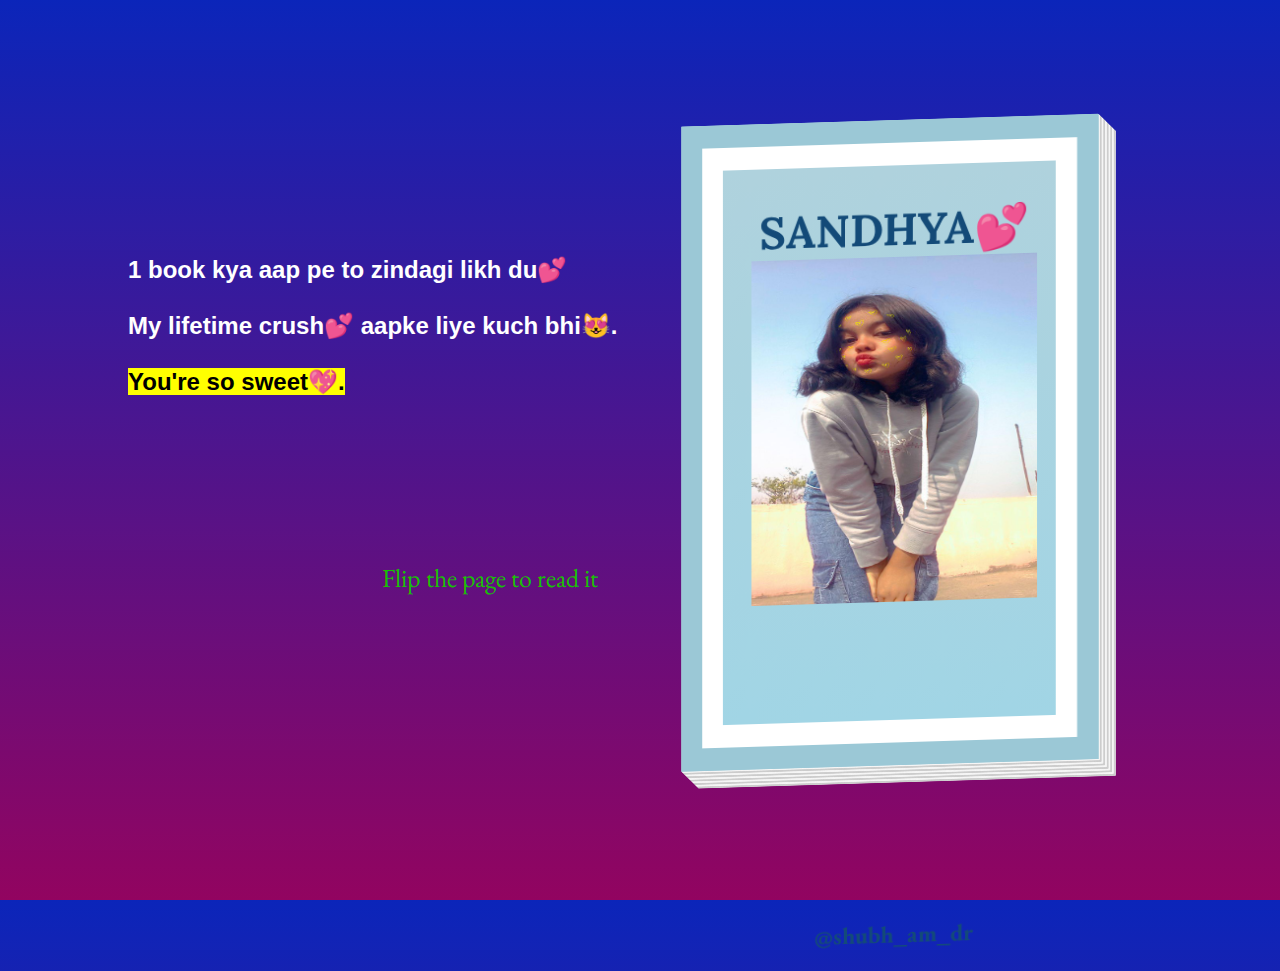
==== main.html @ 62d26a36 "Add files via upload" ====
<!DOCTYPE html>
<html lang="en">
  <head>
    <meta charset="UTF-8" />
    <meta name="viewport" content="width=device-width, initial-scale=1.0" />
    <title>book for you</title>
    <link rel="stylesheet" href="style.css" />
  </head>
  <body>
    <div class="motive">
      <h2>
        1 book kya aap pe to zindagi likh du💕
          <br />
          <br>
        My lifetime crush💕 aapke liye kuch bhi😻.
        <br />
        <br>
        <span> You're so sweet💖.</span>
      </h2>
    </div>
    <div class="instruction">Flip the page to read it</div>
    <div class="book">
      <div class="page cover-front" onclick="movePage(this, 1)">
        <h1>SANDHYA💕</h1>
        <img src="/IMG_20240411_213454_995.jpg" height="350" width="290" alt="">

        <div class="hat"><i class="fab fa-pied-piper-hat"></i></div>
        <br>
        <br><br>
        <br>
        <br>
        <h2>@shubh_am_dr</h2>
      </div>
      <div class="page cover-front" onclick="movePage(this, 2)"></div>
      <div class="page text-page" onclick="movePage(this, 3)">
        <p>Dear Sandhya💕, this is for you 🤞💖</p>
        <p>
          "Every moment spent with you feels like <br>
           a chapter from my favorite book 🥹,<br>
           and I can't help but want to write more stories together.🫀 <br> Would you do me the honor of allowing me 🫶<br>
            to be your co-author in this😚 <br>
             beautiful journey called life🥹💕?"
             <br>
             mai sach mai phir bhi tumhe chahunga🥹
             <br>or hamesha chahunga🫀

        </p>

        <iframe width="360" height="215" src="https://www.youtube.com/embed/_iktURk0X-A?si=vyRr5AfzC3cs005a" title="YouTube video player" frameborder="0" allow="accelerometer; autoplay; clipboard-write; encrypted-media; gyroscope; picture-in-picture" allowfullscreen></iframe>

        <br /><br />
        <p>Note: Play the video Before Read it .</p>

        <br /><br /><br />
        <p>Please trun the page..</p>
      </div>
      <div class="page text-page" onclick="movePage(this, 4)">
        <p>
          tera meri life mai aana or aake aise bass jana <br>
          you know what jb bhi aap mujhse ladte ho ya naraj hote ho <br>
          mai kaise rehta hu ye mujhe pta h 😭 bss express nhi krta mai 
          <br> i love you to the moon and sky 🤞💖
        </p>

        <p>
          meri life ka sbse best din pta hai konsa tha!!???? <br>
          mai btata hu 30 april 😭 pta hai kyuuuu??? kyuki uss din <br>
          meri or teri bht jyada baat hui hamne pehli baar itti der <br>
          baat ki 🤞 and i'm so blessed to have a partner like u 😭 <br>
          tu sandhya best hai and hannnnn i Love u <br>
          again <br>
          i love u 😭🤞💖
        </p>
        <p>
          Sandhya💖 aapko pta hai maine aapko starting mai jb aapne merse pucha tha ki <br>
          do you have any gf??? <br>
          i asked you why?? <br>
          you replied that i'm sure you have ex gf ,
          us time maine bata diya tha ki meri 4 ex rah chuki h lekin ye maine jhut bola tha,
          baad me meko bht kharab v fell hua tha ki inta jhut nhi bolna tha hm cool banne ke chakkar me aisa bole the , i'm sorry
          really sorry, i love u Sandhya bht jyada,mai ye baat kl bhi kehta tha aaj bhi keh raha hu or kl bhi kahunga ki -
          merse jyada pyaar na kisi ne kiya h na kiya hoga or na kr paayega😭🤞
        </p>

      </div>
      <div class="page text-page" onclick="movePage(this, 5)">
        <p>
          ab kuch shayari for you <br>
          tareef ab bta mai teri karu ya tujhe banane vale ki
          <br>
          tujhe dekh ke aajati hai mre hoto pe laali kya teri saari bhn or dost sb banegi meri saali??
          <br>
          Tujhse baat krke dil ko aata hai sukun Sandhya💕 mai tere saath tumhra pura dhanbad ghumna chahta hu😘
        </p>
        <p>
         mann krta hai ki bss tere se hi baat krta rahu pyaar krta rahu <br>
         chahe duniya mai kuch ho jaaye bss tera hi bann ke rehna chahta hu 😭🤞
         <br> tu mere shareer ka vo hissa bann chuki hai ab <br>
         jo na rahe to mai jee nahi skta <br>
         to rahegi na mere saath or rakhegi na mujhe jinda??
        </p>
        <p>
         ab bta tu tareef krne ko bolti hai mai to tere <br>
         mere pyaar pe picture bana du, <br>tu bss meri hoke to reh meri jaan ,<br>
         meri jindagi ki movie mai tujhe apni heroine hi bana du😘
        </p>
        <p>
          i love u bby love u love u love u 😘
          <br>
          logo ka gya hoga 2023 kharab mera to best tha <br>
          why <br>
          because god gifted me you😭🤞
        </p>
      </div>
      <div class="page text-page" onclick="movePage(this, 6)">
        <p>
         i looooooooooooovvvvvvvvvvveeeeeeeeeeeee youuu so much Sandhya sandhya
         <br>
         you are the most precious gift in my life <br>
         so i can't take any risk to loose you😭🤞
         <br>
        </p>
        <p>
          if anyone say choose b/w money and you i'll choose money 🤣 <br>
          majjak tha 🤣 , i'll choose you <br>
          you're my perfect partner and most important person in my life🥺 is you 
          Sandhu

        </p>
        <p>
          pta hai Sandhya💖 mai aisa ladka nhi tha, <br>
          tujhe bhi pta hai mujhe pharak nhi padta kon aata hai or kon jata hai, <br>
          meri jindagi se mgr pta nhi kyu Tujhse pharak padne laga or bht jyada padne laga.
          mai jyada to nhi jaanta mgr itta jaanta hu ki nhi reh skta mai tere bina ab,
          tune uss din keh diya ki meri shaadi kahi or hogyi to kya mai tujhe bhul jaaunga ????
          pta hai mai ab tere bina kisi or ka ho hi nhi skta or rojj yahi sochta hu ki meri muskan ne aisa 
          soch bhi kaise liya😭
        </p>
      </div>
      <div class="page text-page">
        <p>
          bss Sandhya💕 yahi bolunga ki bht pyaar krta tha,hu or rahunga aapse <br>
          apni aakhri saas takk. Sandhya💕 i love u bht saara bss aap meri ladai dekhte ho kbhi mera pyaar dekha hai, 
          kitta krta hu 🥺 , once again i love you Sandhya💖
        </p>
        <p>......This is Not limited here</p>
        <p>You are My Everything Sandhya💖.</p>

        <h2>Sandhya ji please accept my request🥹</h2>
        <h2>and reply on this post</h2>
        <br />
        <img src="https://media.tenor.com/zGm5acSjHCIAAAAM/cat-begging.gif" />
        <button id="botao1">Yes Shubham🥺</button>
      </div>
      <div class="page"></div>
      <div class="page"></div>
      <div class="page"></div>
      <div class="page"></div>
      <div class="page"></div>
      <div class="page"></div>
      <div class="page"></div>
      <div class="page"></div>
      <div class="page"></div>
      <div class="page"></div>
      <div class="page"></div>
      <div class="page"></div>
      <div class="page"></div>
      <div class="page"></div>
      <div class="page"></div>
      <div class="page"></div>
      <div class="page"></div>
      <div class="page"></div>
      <div class="page"></div>
      <div class="page"></div>
      <div class="page"></div>
      <div class="page"></div>
      <div class="page"></div>
      <div class="page"></div>
      <div class="page"></div>
      <div class="page"></div>
      <div class="page"></div>
      <div class="page"></div>
      <div class="page"></div>
      <div class="page"></div>
      <div class="page"></div>
      <div class="page"></div>
      <div class="page"></div>
      <div class="page"></div>
      <div class="page"></div>
      <div class="page"></div>
      <div class="page"></div>
      <div class="page"></div>
      <div class="page"></div>
      <div class="page"></div>
      <div class="page"></div>
      <div class="page"></div>
      <div class="page"></div>
      <div class="page"></div>
      <div class="page"></div>
      <div class="page"></div>
      <div class="page"></div>
      <div class="page"></div>
      <div class="page"></div>
      <div class="page"></div>
      <div class="page"></div>
      <div class="page"></div>
      <div class="page"></div>
      <div class="page"></div>
      <div class="page"></div>
      <div class="page"></div>
      <div class="page"></div>
      <div class="page"></div>
      <div class="page"></div>
      <div class="page"></div>
      <div class="page"></div>
      <div class="page"></div>
      <div class="page"></div>
      <div class="page"></div>
      <div class="page"></div>
      <div class="page"></div>
      <div class="page"></div>
      <div class="page"></div>
      <div class="page"></div>
      <div class="page"></div>
      <div class="page"></div>
      <div class="page"></div>
      <div class="page"></div>
      <div class="page"></div>
      <div class="page"></div>
      <div class="page"></div>
      <div class="page"></div>
      <div class="page"></div>
      <div class="page"></div>
      <div class="page"></div>
      <div class="page"></div>
      <div class="page"></div>
      <div class="page"></div>
      <div class="page"></div>
      <div class="page"></div>
      <div class="page"></div>
      <div class="page"></div>
      <div class="page"></div>
      <div class="page"></div>
      <div class="page"></div>
      <div class="page"></div>
      <div class="page"></div>
      <div class="page"></div>
    </div>

    <script>
      document.getElementById("botao1").addEventListener("click", function () {
        alert("you're always in my heart sandhya❤️ , Drop a Message when you are Free ..");
      });
    </script>
    <script src="shubham.js"></script>
  </body>
</html>
---- style.css ----
@import url("https://fonts.googleapis.com/css2?family=Lora&display=swap");
@import url("https://fonts.googleapis.com/css2?family=EB+Garamond&display=swap");
* {
  margin: 0;
  box-sizing: border-box;
}

.instruction,
.book {
  position: absolute;
  top: 50%;
  left: 50%;
  transform: translate(-50%, -50%);
}

body {
  width: 100%;
  height: 100vh;
  /* min-width: 900px;
  min-height: 700px; */
  background: linear-gradient(rgba(2, 29, 183, 0.963), rgb(146, 4, 96));
  position: relative;
}
#botao1 {
  background: rgba(68, 166, 158, 0.406);
  color: white;
  padding: 10px;
  margin-top: 60px;
}
.motive {
  margin-left: 10%;
  padding-top: 20%;
  color: white;
  font-family: Arial, Helvetica, sans-serif;
}
.motive span {
  background: yellow;
  color: black;
}
.book {
  width: 930px;
  height: 654.5px;
  transform: translate(-50%, -50%) rotatex(10deg) rotatey(-10deg);
  transform-style: preserve-3d;
}

.page {
  width: 423.5px;
  height: 654.5px;
  background: #84ca14;
  position: absolute;
  top: 0;
  right: 0;
  transition: transform 1s;
}

.page:nth-child(1) {
  padding: 5% 4% 4% 5%;
  transform-origin: 0% 50%;
  transform: translatez(-1px);
  background: #011217;
}

.left-side:nth-child(1) {
  transform: translatez(1px) rotatey(-180deg);
}

.page:nth-child(2) {
  padding: 5% 5% 4% 4%;
  transform-origin: 100% 50%;
  transform: translatez(-2px) scalex(-1) translatex(100%);
  background: #9bc8d6;
}

.left-side:nth-child(2) {
  transform: translatez(2px) scalex(-1) translatex(100%) rotatey(180deg);
}

.page:nth-child(3) {
  padding: 5% 4% 4% 5%;
  transform-origin: 0% 50%;
  transform: translatez(-3px);
  background: #f5f5f5;
}

.left-side:nth-child(3) {
  transform: translatez(3px) rotatey(-180deg);
}

.page:nth-child(4) {
  padding: 5% 5% 4% 4%;
  transform-origin: 100% 50%;
  transform: translatez(-4px) scalex(-1) translatex(100%);
  background: #f5f5f5;
}

.left-side:nth-child(4) {
  transform: translatez(4px) scalex(-1) translatex(100%) rotatey(180deg);
}

.page:nth-child(5) {
  padding: 5% 4% 4% 5%;
  transform-origin: 0% 50%;
  transform: translatez(-5px);
  background: #f5f5f5;
}

.left-side:nth-child(5) {
  transform: translatez(5px) rotatey(-180deg);
}

.page:nth-child(6) {
  padding: 5% 5% 4% 4%;
  transform-origin: 100% 50%;
  transform: translatez(-6px) scalex(-1) translatex(100%);
  background: #f5f5f5;
}

.left-side:nth-child(6) {
  transform: translatez(6px) scalex(-1) translatex(100%) rotatey(180deg);
}

.page:nth-child(7) {
  padding: 5% 4% 4% 5%;
  transform-origin: 0% 50%;
  transform: translatez(-7px);
  background: #f5f5f5;
}

.left-side:nth-child(7) {
  transform: translatez(7px) rotatey(-180deg);
}

.page:nth-child(8) {
  padding: 5% 5% 4% 4%;
  transform-origin: 100% 50%;
  transform: translatez(-8px) scalex(-1) translatex(100%);
  background: #f5f5f5;
}

.left-side:nth-child(8) {
  transform: translatez(8px) scalex(-1) translatex(100%) rotatey(180deg);
}

.page:nth-child(9) {
  padding: 5% 4% 4% 5%;
  transform-origin: 0% 50%;
  transform: translatez(-9px);
  background: #f5f5f5;
}

.left-side:nth-child(9) {
  transform: translatez(9px) rotatey(-180deg);
}

.page:nth-child(10) {
  padding: 5% 5% 4% 4%;
  transform-origin: 100% 50%;
  transform: translatez(-10px) scalex(-1) translatex(100%);
  background: #ccc;
}

.left-side:nth-child(10) {
  transform: translatez(10px) scalex(-1) translatex(100%) rotatey(180deg);
}

.page:nth-child(11) {
  padding: 5% 4% 4% 5%;
  transform-origin: 0% 50%;
  transform: translatez(-11px);
  background: #ccc;
}

.left-side:nth-child(11) {
  transform: translatez(11px) rotatey(-180deg);
}

.page:nth-child(12) {
  padding: 5% 5% 4% 4%;
  transform-origin: 100% 50%;
  transform: translatez(-12px) scalex(-1) translatex(100%);
  background: #ccc;
}

.left-side:nth-child(12) {
  transform: translatez(12px) scalex(-1) translatex(100%) rotatey(180deg);
}

.page:nth-child(13) {
  padding: 5% 4% 4% 5%;
  transform-origin: 0% 50%;
  transform: translatez(-13px);
  background: #ccc;
}

.left-side:nth-child(13) {
  transform: translatez(13px) rotatey(-180deg);
}

.page:nth-child(14) {
  padding: 5% 5% 4% 4%;
  transform-origin: 100% 50%;
  transform: translatez(-14px) scalex(-1) translatex(100%);
  background: #ccc;
}

.left-side:nth-child(14) {
  transform: translatez(14px) scalex(-1) translatex(100%) rotatey(180deg);
}

.page:nth-child(15) {
  padding: 5% 4% 4% 5%;
  transform-origin: 0% 50%;
  transform: translatez(-15px);
  background: #ccc;
}

.left-side:nth-child(15) {
  transform: translatez(15px) rotatey(-180deg);
}
::selection {
  color: rgb(0, 0, 0);
  background: yellow;
}
.page:nth-child(16) {
  padding: 5% 5% 4% 4%;
  transform-origin: 100% 50%;
  transform: translatez(-16px) scalex(-1) translatex(100%);
  background: #ccc;
}

.left-side:nth-child(16) {
  transform: translatez(16px) scalex(-1) translatex(100%) rotatey(180deg);
}

.page:nth-child(17) {
  padding: 5% 4% 4% 5%;
  transform-origin: 0% 50%;
  transform: translatez(-17px);
  background: #ccc;
}

.left-side:nth-child(17) {
  transform: translatez(17px) rotatey(-180deg);
}

.page:nth-child(18) {
  padding: 5% 5% 4% 4%;
  transform-origin: 100% 50%;
  transform: translatez(-18px) scalex(-1) translatex(100%);
  background: #ccc;
}

.left-side:nth-child(18) {
  transform: translatez(18px) scalex(-1) translatex(100%) rotatey(180deg);
}

.page:nth-child(19) {
  padding: 5% 4% 4% 5%;
  transform-origin: 0% 50%;
  transform: translatez(-19px);
  background: #ccc;
}

.left-side:nth-child(19) {
  transform: translatez(19px) rotatey(-180deg);
}

.page:nth-child(20) {
  padding: 5% 5% 4% 4%;
  transform-origin: 100% 50%;
  transform: translatez(-20px) scalex(-1) translatex(100%);
  background: #f5f5f5;
}

.left-side:nth-child(20) {
  transform: translatez(20px) scalex(-1) translatex(100%) rotatey(180deg);
}

.page:nth-child(21) {
  padding: 5% 4% 4% 5%;
  transform-origin: 0% 50%;
  transform: translatez(-21px);
  background: #f5f5f5;
}

.left-side:nth-child(21) {
  transform: translatez(21px) rotatey(-180deg);
}

.page:nth-child(22) {
  padding: 5% 5% 4% 4%;
  transform-origin: 100% 50%;
  transform: translatez(-22px) scalex(-1) translatex(100%);
  background: #f5f5f5;
}

.left-side:nth-child(22) {
  transform: translatez(22px) scalex(-1) translatex(100%) rotatey(180deg);
}

.page:nth-child(23) {
  padding: 5% 4% 4% 5%;
  transform-origin: 0% 50%;
  transform: translatez(-23px);
  background: #f5f5f5;
}

.left-side:nth-child(23) {
  transform: translatez(23px) rotatey(-180deg);
}

.page:nth-child(24) {
  padding: 5% 5% 4% 4%;
  transform-origin: 100% 50%;
  transform: translatez(-24px) scalex(-1) translatex(100%);
  background: #f5f5f5;
}

.left-side:nth-child(24) {
  transform: translatez(24px) scalex(-1) translatex(100%) rotatey(180deg);
}

.page:nth-child(25) {
  padding: 5% 4% 4% 5%;
  transform-origin: 0% 50%;
  transform: translatez(-25px);
  background: #f5f5f5;
}

.left-side:nth-child(25) {
  transform: translatez(25px) rotatey(-180deg);
}

.page:nth-child(26) {
  padding: 5% 5% 4% 4%;
  transform-origin: 100% 50%;
  transform: translatez(-26px) scalex(-1) translatex(100%);
  background: #f5f5f5;
}

.left-side:nth-child(26) {
  transform: translatez(26px) scalex(-1) translatex(100%) rotatey(180deg);
}

.page:nth-child(27) {
  padding: 5% 4% 4% 5%;
  transform-origin: 0% 50%;
  transform: translatez(-27px);
  background: #f5f5f5;
}

.left-side:nth-child(27) {
  transform: translatez(27px) rotatey(-180deg);
}

.page:nth-child(28) {
  padding: 5% 5% 4% 4%;
  transform-origin: 100% 50%;
  transform: translatez(-28px) scalex(-1) translatex(100%);
  background: #f5f5f5;
}

.left-side:nth-child(28) {
  transform: translatez(28px) scalex(-1) translatex(100%) rotatey(180deg);
}

.page:nth-child(29) {
  padding: 5% 4% 4% 5%;
  transform-origin: 0% 50%;
  transform: translatez(-29px);
  background: #f5f5f5;
}

.left-side:nth-child(29) {
  transform: translatez(29px) rotatey(-180deg);
}

.page:nth-child(30) {
  padding: 5% 5% 4% 4%;
  transform-origin: 100% 50%;
  transform: translatez(-30px) scalex(-1) translatex(100%);
  background: #ccc;
}

.left-side:nth-child(30) {
  transform: translatez(30px) scalex(-1) translatex(100%) rotatey(180deg);
}

.page:nth-child(31) {
  padding: 5% 4% 4% 5%;
  transform-origin: 0% 50%;
  transform: translatez(-31px);
  background: #ccc;
}

.left-side:nth-child(31) {
  transform: translatez(31px) rotatey(-180deg);
}

.page:nth-child(32) {
  padding: 5% 5% 4% 4%;
  transform-origin: 100% 50%;
  transform: translatez(-32px) scalex(-1) translatex(100%);
  background: #ccc;
}

.left-side:nth-child(32) {
  transform: translatez(32px) scalex(-1) translatex(100%) rotatey(180deg);
}

.page:nth-child(33) {
  padding: 5% 4% 4% 5%;
  transform-origin: 0% 50%;
  transform: translatez(-33px);
  background: #ccc;
}

.left-side:nth-child(33) {
  transform: translatez(33px) rotatey(-180deg);
}

.page:nth-child(34) {
  padding: 5% 5% 4% 4%;
  transform-origin: 100% 50%;
  transform: translatez(-34px) scalex(-1) translatex(100%);
  background: #ccc;
}

.left-side:nth-child(34) {
  transform: translatez(34px) scalex(-1) translatex(100%) rotatey(180deg);
}

.page:nth-child(35) {
  padding: 5% 4% 4% 5%;
  transform-origin: 0% 50%;
  transform: translatez(-35px);
  background: #ccc;
}

.left-side:nth-child(35) {
  transform: translatez(35px) rotatey(-180deg);
}

.page:nth-child(36) {
  padding: 5% 5% 4% 4%;
  transform-origin: 100% 50%;
  transform: translatez(-36px) scalex(-1) translatex(100%);
  background: #ccc;
}

.left-side:nth-child(36) {
  transform: translatez(36px) scalex(-1) translatex(100%) rotatey(180deg);
}

.page:nth-child(37) {
  padding: 5% 4% 4% 5%;
  transform-origin: 0% 50%;
  transform: translatez(-37px);
  background: #ccc;
}

.left-side:nth-child(37) {
  transform: translatez(37px) rotatey(-180deg);
}

.page:nth-child(38) {
  padding: 5% 5% 4% 4%;
  transform-origin: 100% 50%;
  transform: translatez(-38px) scalex(-1) translatex(100%);
  background: #ccc;
}

.left-side:nth-child(38) {
  transform: translatez(38px) scalex(-1) translatex(100%) rotatey(180deg);
}

.page:nth-child(39) {
  padding: 5% 4% 4% 5%;
  transform-origin: 0% 50%;
  transform: translatez(-39px);
  background: #ccc;
}

.left-side:nth-child(39) {
  transform: translatez(39px) rotatey(-180deg);
}

.page:nth-child(40) {
  padding: 5% 5% 4% 4%;
  transform-origin: 100% 50%;
  transform: translatez(-40px) scalex(-1) translatex(100%);
  background: #f5f5f5;
}

.left-side:nth-child(40) {
  transform: translatez(40px) scalex(-1) translatex(100%) rotatey(180deg);
}

.page:nth-child(41) {
  padding: 5% 4% 4% 5%;
  transform-origin: 0% 50%;
  transform: translatez(-41px);
  background: #f5f5f5;
}

.left-side:nth-child(41) {
  transform: translatez(41px) rotatey(-180deg);
}

.page:nth-child(42) {
  padding: 5% 5% 4% 4%;
  transform-origin: 100% 50%;
  transform: translatez(-42px) scalex(-1) translatex(100%);
  background: #f5f5f5;
}

.left-side:nth-child(42) {
  transform: translatez(42px) scalex(-1) translatex(100%) rotatey(180deg);
}

.page:nth-child(43) {
  padding: 5% 4% 4% 5%;
  transform-origin: 0% 50%;
  transform: translatez(-43px);
  background: #f5f5f5;
}

.left-side:nth-child(43) {
  transform: translatez(43px) rotatey(-180deg);
}

.page:nth-child(44) {
  padding: 5% 5% 4% 4%;
  transform-origin: 100% 50%;
  transform: translatez(-44px) scalex(-1) translatex(100%);
  background: #f5f5f5;
}

.left-side:nth-child(44) {
  transform: translatez(44px) scalex(-1) translatex(100%) rotatey(180deg);
}

.page:nth-child(45) {
  padding: 5% 4% 4% 5%;
  transform-origin: 0% 50%;
  transform: translatez(-45px);
  background: #f5f5f5;
}

.left-side:nth-child(45) {
  transform: translatez(45px) rotatey(-180deg);
}

.page:nth-child(46) {
  padding: 5% 5% 4% 4%;
  transform-origin: 100% 50%;
  transform: translatez(-46px) scalex(-1) translatex(100%);
  background: #f5f5f5;
}

.left-side:nth-child(46) {
  transform: translatez(46px) scalex(-1) translatex(100%) rotatey(180deg);
}

.page:nth-child(47) {
  padding: 5% 4% 4% 5%;
  transform-origin: 0% 50%;
  transform: translatez(-47px);
  background: #f5f5f5;
}

.left-side:nth-child(47) {
  transform: translatez(47px) rotatey(-180deg);
}

.page:nth-child(48) {
  padding: 5% 5% 4% 4%;
  transform-origin: 100% 50%;
  transform: translatez(-48px) scalex(-1) translatex(100%);
  background: #f5f5f5;
}

.left-side:nth-child(48) {
  transform: translatez(48px) scalex(-1) translatex(100%) rotatey(180deg);
}

.page:nth-child(49) {
  padding: 5% 4% 4% 5%;
  transform-origin: 0% 50%;
  transform: translatez(-49px);
  background: #f5f5f5;
}

.left-side:nth-child(49) {
  transform: translatez(49px) rotatey(-180deg);
}

.page:nth-child(50) {
  padding: 5% 5% 4% 4%;
  transform-origin: 100% 50%;
  transform: translatez(-50px) scalex(-1) translatex(100%);
  background: #ccc;
}

.left-side:nth-child(50) {
  transform: translatez(50px) scalex(-1) translatex(100%) rotatey(180deg);
}

.page:nth-child(51) {
  padding: 5% 4% 4% 5%;
  transform-origin: 0% 50%;
  transform: translatez(-51px);
  background: #ccc;
}

.left-side:nth-child(51) {
  transform: translatez(51px) rotatey(-180deg);
}

.page:nth-child(52) {
  padding: 5% 5% 4% 4%;
  transform-origin: 100% 50%;
  transform: translatez(-52px) scalex(-1) translatex(100%);
  background: #ccc;
}

.left-side:nth-child(52) {
  transform: translatez(52px) scalex(-1) translatex(100%) rotatey(180deg);
}

.page:nth-child(53) {
  padding: 5% 4% 4% 5%;
  transform-origin: 0% 50%;
  transform: translatez(-53px);
  background: #ccc;
}

.left-side:nth-child(53) {
  transform: translatez(53px) rotatey(-180deg);
}

.page:nth-child(54) {
  padding: 5% 5% 4% 4%;
  transform-origin: 100% 50%;
  transform: translatez(-54px) scalex(-1) translatex(100%);
  background: #ccc;
}

.left-side:nth-child(54) {
  transform: translatez(54px) scalex(-1) translatex(100%) rotatey(180deg);
}

.page:nth-child(55) {
  padding: 5% 4% 4% 5%;
  transform-origin: 0% 50%;
  transform: translatez(-55px);
  background: #ccc;
}

.left-side:nth-child(55) {
  transform: translatez(55px) rotatey(-180deg);
}

.page:nth-child(56) {
  padding: 5% 5% 4% 4%;
  transform-origin: 100% 50%;
  transform: translatez(-56px) scalex(-1) translatex(100%);
  background: #ccc;
}

.left-side:nth-child(56) {
  transform: translatez(56px) scalex(-1) translatex(100%) rotatey(180deg);
}

.page:nth-child(57) {
  padding: 5% 4% 4% 5%;
  transform-origin: 0% 50%;
  transform: translatez(-57px);
  background: #ccc;
}

.left-side:nth-child(57) {
  transform: translatez(57px) rotatey(-180deg);
}

.page:nth-child(58) {
  padding: 5% 5% 4% 4%;
  transform-origin: 100% 50%;
  transform: translatez(-58px) scalex(-1) translatex(100%);
  background: #ccc;
}

.left-side:nth-child(58) {
  transform: translatez(58px) scalex(-1) translatex(100%) rotatey(180deg);
}

.page:nth-child(59) {
  padding: 5% 4% 4% 5%;
  transform-origin: 0% 50%;
  transform: translatez(-59px);
  background: #ccc;
}

.left-side:nth-child(59) {
  transform: translatez(59px) rotatey(-180deg);
}

.page:nth-child(60) {
  padding: 5% 5% 4% 4%;
  transform-origin: 100% 50%;
  transform: translatez(-60px) scalex(-1) translatex(100%);
  background: #f5f5f5;
}

.left-side:nth-child(60) {
  transform: translatez(60px) scalex(-1) translatex(100%) rotatey(180deg);
}

.page:nth-child(61) {
  padding: 5% 4% 4% 5%;
  transform-origin: 0% 50%;
  transform: translatez(-61px);
  background: #f5f5f5;
}

.left-side:nth-child(61) {
  transform: translatez(61px) rotatey(-180deg);
}

.page:nth-child(62) {
  padding: 5% 5% 4% 4%;
  transform-origin: 100% 50%;
  transform: translatez(-62px) scalex(-1) translatex(100%);
  background: #f5f5f5;
}

.left-side:nth-child(62) {
  transform: translatez(62px) scalex(-1) translatex(100%) rotatey(180deg);
}

.page:nth-child(63) {
  padding: 5% 4% 4% 5%;
  transform-origin: 0% 50%;
  transform: translatez(-63px);
  background: #f5f5f5;
}

.left-side:nth-child(63) {
  transform: translatez(63px) rotatey(-180deg);
}

.page:nth-child(64) {
  padding: 5% 5% 4% 4%;
  transform-origin: 100% 50%;
  transform: translatez(-64px) scalex(-1) translatex(100%);
  background: #f5f5f5;
}

.left-side:nth-child(64) {
  transform: translatez(64px) scalex(-1) translatex(100%) rotatey(180deg);
}

.page:nth-child(65) {
  padding: 5% 4% 4% 5%;
  transform-origin: 0% 50%;
  transform: translatez(-65px);
  background: #f5f5f5;
}

.left-side:nth-child(65) {
  transform: translatez(65px) rotatey(-180deg);
}

.page:nth-child(66) {
  padding: 5% 5% 4% 4%;
  transform-origin: 100% 50%;
  transform: translatez(-66px) scalex(-1) translatex(100%);
  background: #f5f5f5;
}

.left-side:nth-child(66) {
  transform: translatez(66px) scalex(-1) translatex(100%) rotatey(180deg);
}

.page:nth-child(67) {
  padding: 5% 4% 4% 5%;
  transform-origin: 0% 50%;
  transform: translatez(-67px);
  background: #f5f5f5;
}

.left-side:nth-child(67) {
  transform: translatez(67px) rotatey(-180deg);
}

.page:nth-child(68) {
  padding: 5% 5% 4% 4%;
  transform-origin: 100% 50%;
  transform: translatez(-68px) scalex(-1) translatex(100%);
  background: #f5f5f5;
}

.left-side:nth-child(68) {
  transform: translatez(68px) scalex(-1) translatex(100%) rotatey(180deg);
}

.page:nth-child(69) {
  padding: 5% 4% 4% 5%;
  transform-origin: 0% 50%;
  transform: translatez(-69px);
  background: #f5f5f5;
}

.left-side:nth-child(69) {
  transform: translatez(69px) rotatey(-180deg);
}

.page:nth-child(70) {
  padding: 5% 5% 4% 4%;
  transform-origin: 100% 50%;
  transform: translatez(-70px) scalex(-1) translatex(100%);
  background: #ccc;
}

.left-side:nth-child(70) {
  transform: translatez(70px) scalex(-1) translatex(100%) rotatey(180deg);
}

.page:nth-child(71) {
  padding: 5% 4% 4% 5%;
  transform-origin: 0% 50%;
  transform: translatez(-71px);
  background: #ccc;
}

.left-side:nth-child(71) {
  transform: translatez(71px) rotatey(-180deg);
}

.page:nth-child(72) {
  padding: 5% 5% 4% 4%;
  transform-origin: 100% 50%;
  transform: translatez(-72px) scalex(-1) translatex(100%);
  background: #ccc;
}

.left-side:nth-child(72) {
  transform: translatez(72px) scalex(-1) translatex(100%) rotatey(180deg);
}

.page:nth-child(73) {
  padding: 5% 4% 4% 5%;
  transform-origin: 0% 50%;
  transform: translatez(-73px);
  background: #ccc;
}

.left-side:nth-child(73) {
  transform: translatez(73px) rotatey(-180deg);
}

.page:nth-child(74) {
  padding: 5% 5% 4% 4%;
  transform-origin: 100% 50%;
  transform: translatez(-74px) scalex(-1) translatex(100%);
  background: #ccc;
}

.left-side:nth-child(74) {
  transform: translatez(74px) scalex(-1) translatex(100%) rotatey(180deg);
}

.page:nth-child(75) {
  padding: 5% 4% 4% 5%;
  transform-origin: 0% 50%;
  transform: translatez(-75px);
  background: #ccc;
}

.left-side:nth-child(75) {
  transform: translatez(75px) rotatey(-180deg);
}

.page:nth-child(76) {
  padding: 5% 5% 4% 4%;
  transform-origin: 100% 50%;
  transform: translatez(-76px) scalex(-1) translatex(100%);
  background: #ccc;
}

.left-side:nth-child(76) {
  transform: translatez(76px) scalex(-1) translatex(100%) rotatey(180deg);
}

.page:nth-child(77) {
  padding: 5% 4% 4% 5%;
  transform-origin: 0% 50%;
  transform: translatez(-77px);
  background: #ccc;
}

.left-side:nth-child(77) {
  transform: translatez(77px) rotatey(-180deg);
}

.page:nth-child(78) {
  padding: 5% 5% 4% 4%;
  transform-origin: 100% 50%;
  transform: translatez(-78px) scalex(-1) translatex(100%);
  background: #ccc;
}

.left-side:nth-child(78) {
  transform: translatez(78px) scalex(-1) translatex(100%) rotatey(180deg);
}

.page:nth-child(79) {
  padding: 5% 4% 4% 5%;
  transform-origin: 0% 50%;
  transform: translatez(-79px);
  background: #ccc;
}

.left-side:nth-child(79) {
  transform: translatez(79px) rotatey(-180deg);
}

.page:nth-child(80) {
  padding: 5% 5% 4% 4%;
  transform-origin: 100% 50%;
  transform: translatez(-80px) scalex(-1) translatex(100%);
  background: #f5f5f5;
}

.left-side:nth-child(80) {
  transform: translatez(80px) scalex(-1) translatex(100%) rotatey(180deg);
}

.page:nth-child(81) {
  padding: 5% 4% 4% 5%;
  transform-origin: 0% 50%;
  transform: translatez(-81px);
  background: #f5f5f5;
}

.left-side:nth-child(81) {
  transform: translatez(81px) rotatey(-180deg);
}

.page:nth-child(82) {
  padding: 5% 5% 4% 4%;
  transform-origin: 100% 50%;
  transform: translatez(-82px) scalex(-1) translatex(100%);
  background: #f5f5f5;
}

.left-side:nth-child(82) {
  transform: translatez(82px) scalex(-1) translatex(100%) rotatey(180deg);
}

.page:nth-child(83) {
  padding: 5% 4% 4% 5%;
  transform-origin: 0% 50%;
  transform: translatez(-83px);
  background: #f5f5f5;
}

.left-side:nth-child(83) {
  transform: translatez(83px) rotatey(-180deg);
}

.page:nth-child(84) {
  padding: 5% 5% 4% 4%;
  transform-origin: 100% 50%;
  transform: translatez(-84px) scalex(-1) translatex(100%);
  background: #f5f5f5;
}

.left-side:nth-child(84) {
  transform: translatez(84px) scalex(-1) translatex(100%) rotatey(180deg);
}

.page:nth-child(85) {
  padding: 5% 4% 4% 5%;
  transform-origin: 0% 50%;
  transform: translatez(-85px);
  background: #f5f5f5;
}

.left-side:nth-child(85) {
  transform: translatez(85px) rotatey(-180deg);
}

.page:nth-child(86) {
  padding: 5% 5% 4% 4%;
  transform-origin: 100% 50%;
  transform: translatez(-86px) scalex(-1) translatex(100%);
  background: #f5f5f5;
}

.left-side:nth-child(86) {
  transform: translatez(86px) scalex(-1) translatex(100%) rotatey(180deg);
}

.page:nth-child(87) {
  padding: 5% 4% 4% 5%;
  transform-origin: 0% 50%;
  transform: translatez(-87px);
  background: #f5f5f5;
}

.left-side:nth-child(87) {
  transform: translatez(87px) rotatey(-180deg);
}

.page:nth-child(88) {
  padding: 5% 5% 4% 4%;
  transform-origin: 100% 50%;
  transform: translatez(-88px) scalex(-1) translatex(100%);
  background: #f5f5f5;
}

.left-side:nth-child(88) {
  transform: translatez(88px) scalex(-1) translatex(100%) rotatey(180deg);
}

.page:nth-child(89) {
  padding: 5% 4% 4% 5%;
  transform-origin: 0% 50%;
  transform: translatez(-89px);
  background: #f5f5f5;
}

.left-side:nth-child(89) {
  transform: translatez(89px) rotatey(-180deg);
}

.page:nth-child(90) {
  padding: 5% 5% 4% 4%;
  transform-origin: 100% 50%;
  transform: translatez(-90px) scalex(-1) translatex(100%);
  background: #ccc;
}

.left-side:nth-child(90) {
  transform: translatez(90px) scalex(-1) translatex(100%) rotatey(180deg);
}

.page:nth-child(91) {
  padding: 5% 4% 4% 5%;
  transform-origin: 0% 50%;
  transform: translatez(-91px);
  background: #ccc;
}

.left-side:nth-child(91) {
  transform: translatez(91px) rotatey(-180deg);
}

.page:nth-child(92) {
  padding: 5% 5% 4% 4%;
  transform-origin: 100% 50%;
  transform: translatez(-92px) scalex(-1) translatex(100%);
  background: #ccc;
}

.left-side:nth-child(92) {
  transform: translatez(92px) scalex(-1) translatex(100%) rotatey(180deg);
}

.page:nth-child(93) {
  padding: 5% 4% 4% 5%;
  transform-origin: 0% 50%;
  transform: translatez(-93px);
  background: #ccc;
}

.left-side:nth-child(93) {
  transform: translatez(93px) rotatey(-180deg);
}

.page:nth-child(94) {
  padding: 5% 5% 4% 4%;
  transform-origin: 100% 50%;
  transform: translatez(-94px) scalex(-1) translatex(100%);
  background: #ccc;
}

.left-side:nth-child(94) {
  transform: translatez(94px) scalex(-1) translatex(100%) rotatey(180deg);
}

.page:nth-child(95) {
  padding: 5% 4% 4% 5%;
  transform-origin: 0% 50%;
  transform: translatez(-95px);
  background: #ccc;
}

.left-side:nth-child(95) {
  transform: translatez(95px) rotatey(-180deg);
}

.page:nth-child(96) {
  padding: 5% 5% 4% 4%;
  transform-origin: 100% 50%;
  transform: translatez(-96px) scalex(-1) translatex(100%);
  background: #ccc;
}

.left-side:nth-child(96) {
  transform: translatez(96px) scalex(-1) translatex(100%) rotatey(180deg);
}

.page:nth-child(97) {
  padding: 5% 4% 4% 5%;
  transform-origin: 0% 50%;
  transform: translatez(-97px);
  background: #ccc;
}

.left-side:nth-child(97) {
  transform: translatez(97px) rotatey(-180deg);
}

.page:nth-child(98) {
  padding: 5% 5% 4% 4%;
  transform-origin: 100% 50%;
  transform: translatez(-98px) scalex(-1) translatex(100%);
  background: #ccc;
}

.left-side:nth-child(98) {
  transform: translatez(98px) scalex(-1) translatex(100%) rotatey(180deg);
}

.page:nth-child(99) {
  padding: 5% 4% 4% 5%;
  transform-origin: 0% 50%;
  transform: translatez(-99px);
  background: #ccc;
}

.left-side:nth-child(99) {
  transform: translatez(99px) rotatey(-180deg);
}

.page:nth-child(100) {
  padding: 5% 5% 4% 4%;
  transform-origin: 100% 50%;
  transform: translatez(-100px) scalex(-1) translatex(100%);
  background: #f5f5f5;
}

.left-side:nth-child(100) {
  transform: translatez(100px) scalex(-1) translatex(100%) rotatey(180deg);
}

.cover-front:nth-child(1) {
  text-align: center;
  background: linear-gradient(#afd2dd, #a1d5e5) 50% 50%/80% 86% no-repeat,
    linear-gradient(#ffffff, #ffffff) 50% 50%/90% 93% no-repeat,
    linear-gradient(#9bc8d6, #9bc8d6) no-repeat;
}
.cover-front:nth-child(1) h1 {
  font-family: "Lora", serif;
  font-size: 45px;
  color: #134a78;
  margin-top: 35px;
  text-transform: uppercase;
}
.cover-front:nth-child(1) h2 {
  font-family: "EB Garamond", serif;
  font-size: 24px;
  color: #134a78;
  position: relative;
  top: 40%;
}
.cover-front:nth-child(1) .hat {
  font-size: 100px;
  color: #134a78;
  position: relative;
  top: 3%;
}

p {
  margin-bottom: 4%;
  font-family: "EB Garamond", serif;
  font-size: 16px;
}

.page:nth-child(3) p:first-of-type:first-letter {
  font-size: 32px;
}

.instruction {
  left: calc(50% - 150px);
  font-size: 26px;
  font-family: "EB Garamond", serif;
  color: rgba(22, 199, 2, 0.998);
  box-sizing: border-box;
  border-radius: 2px solid red;
  padding: 10px 15px;
  margin-top: 10%;
}

@media screen and (max-width:500px){
  body{
    width: 100vw;
  }
  .motive {
    position: relative;
    margin: 4%;
    padding-top: 2%;
    width: 100vw;

  }
  .instruction{
    position: relative;
    top: auto;
    left: 61%;
  }
  .book{
    position: relative;
    left: 48%;
    width: 95%;

    /* transform: translate(0%, 0%) rotatex(10deg) rotatey(-10deg);
  transform-style: preserve-3d; */
  }
  .page{
    width: 100%;
  }
  .video{
    width: 95%;
  }
}
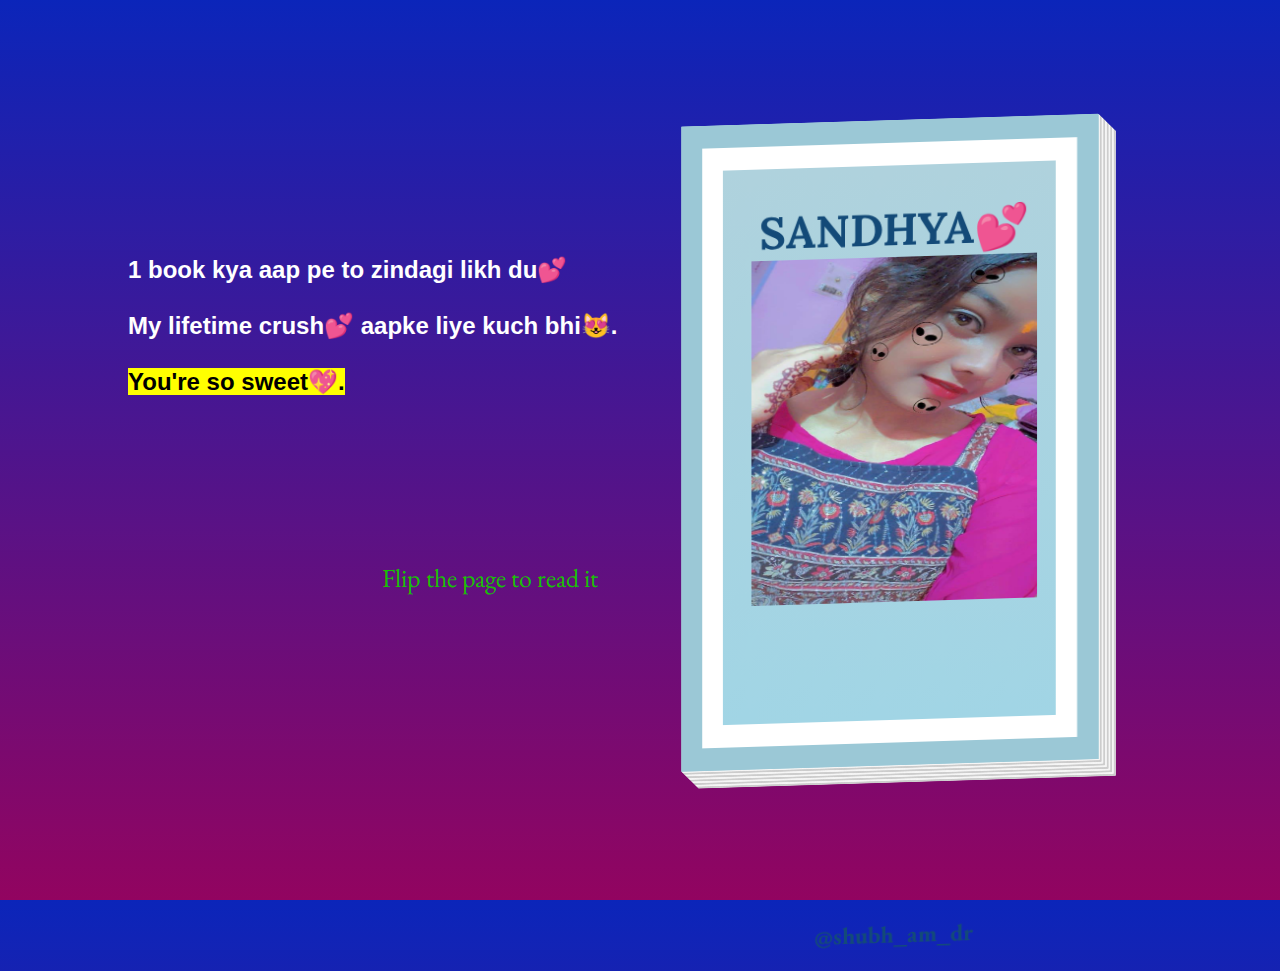
==== commit 110d43d8: "Update main.html" ====
--- a/main.html
+++ b/main.html
@@ -22,7 +22,7 @@
     <div class="book">
       <div class="page cover-front" onclick="movePage(this, 1)">
         <h1>SANDHYA💕</h1>
-        <img src="/IMG_20240411_213454_995.jpg" height="350" width="290" alt="">
+        <img src="/IMG_20240411_213508_430.jpg" height="350" width="290" alt="">
 
         <div class="hat"><i class="fab fa-pied-piper-hat"></i></div>
         <br>
@@ -254,4 +254,4 @@
     </script>
     <script src="shubham.js"></script>
   </body>
-</html>+</html>
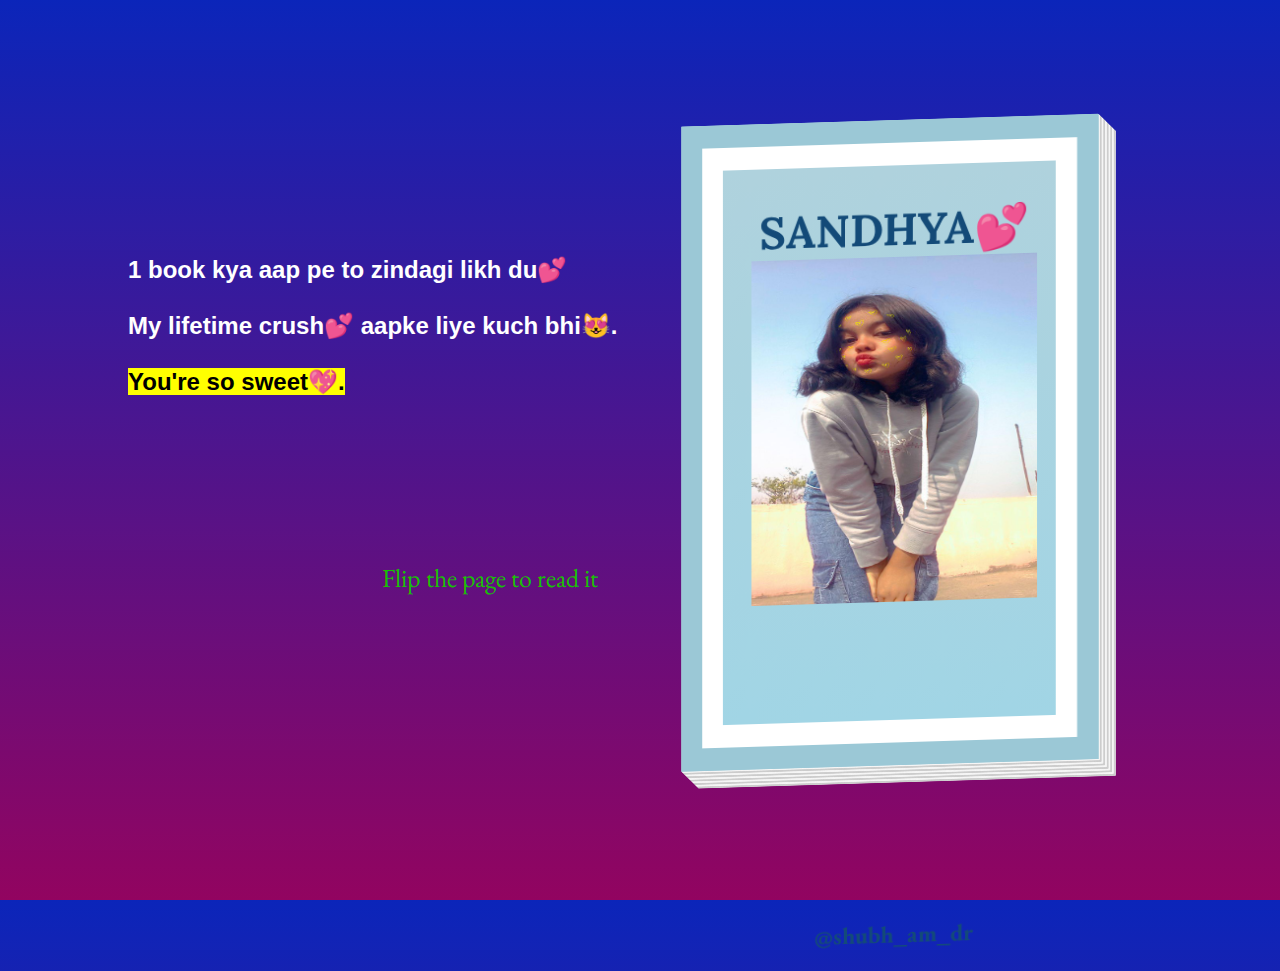
==== commit af0e4c70: "Update main.html" ====
--- a/main.html
+++ b/main.html
@@ -22,7 +22,7 @@
     <div class="book">
       <div class="page cover-front" onclick="movePage(this, 1)">
         <h1>SANDHYA💕</h1>
-        <img src="/IMG_20240411_213508_430.jpg" height="350" width="290" alt="">
+        <img src="/IMG_20240411_213454_995.jpg" height="350" width="290" alt="">
 
         <div class="hat"><i class="fab fa-pied-piper-hat"></i></div>
         <br>
